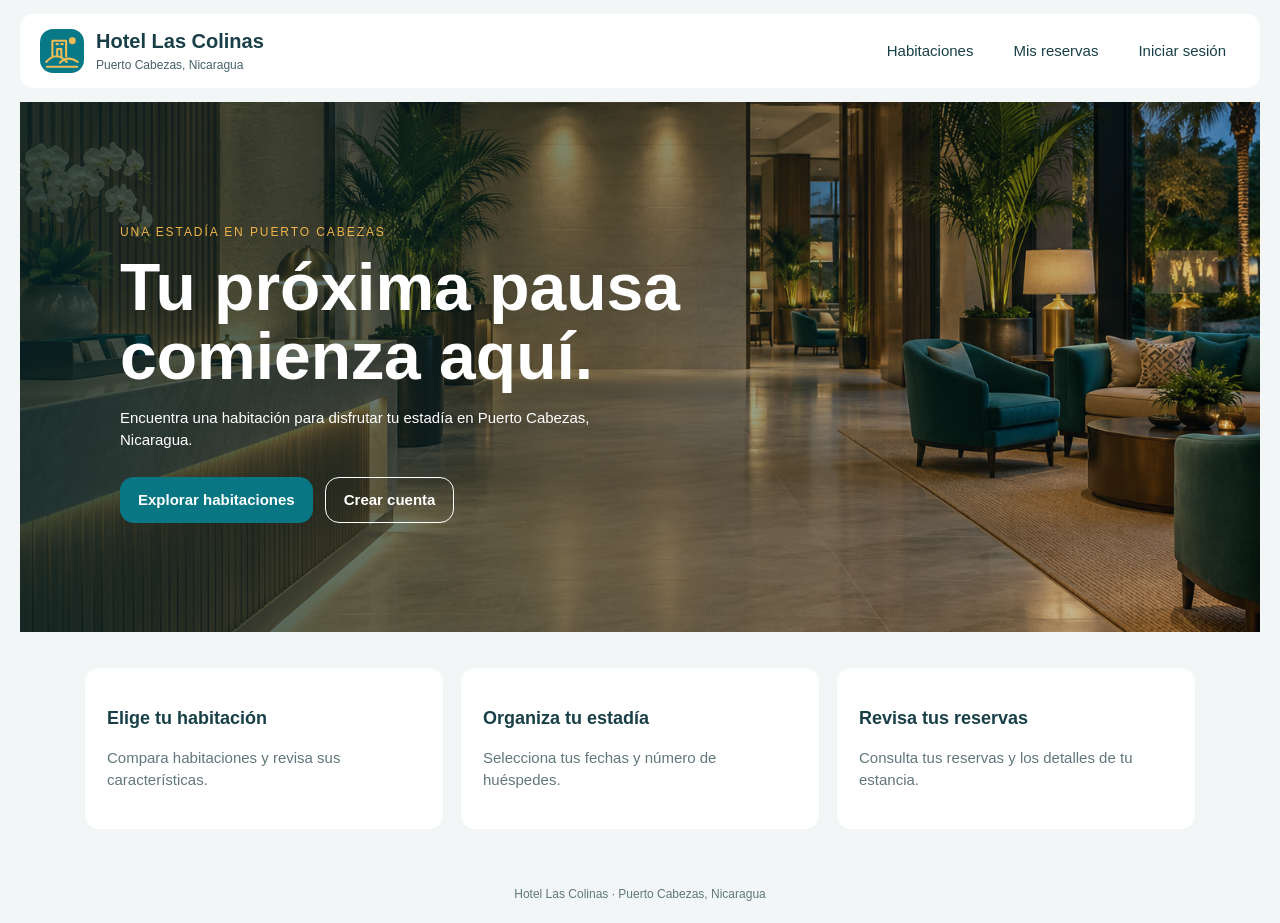
==== usuario/html/index.html @ 88f49e1e "Publicación inicial de Hotel Las Colinas" ====
<!doctype html>
<html lang="es">
<head>
  <meta charset="utf-8">
  <meta name="viewport" content="width=device-width, initial-scale=1">
  <link rel="icon" type="image/svg+xml" href="../img/hotel-las-colinas.svg">
  <title>Hotel Las Colinas | Puerto Cabezas</title>
  <link rel="stylesheet" href="../css/index.css">
  <script src="../js/index.js?v=60" defer></script>
  <link rel="stylesheet" href="../css/marca.css?v=1">
</head>
<body class="home-page">
  <header class="site-header">
    <a class="brand hotel-brand" href="index.html"><img class="hotel-logo" src="../img/hotel-las-colinas.svg" alt=""><span class="hotel-brand-copy"><strong>Hotel Las Colinas</strong><small>Puerto Cabezas, Nicaragua</small></span></a>
    <nav aria-label="Navegación principal">
      <a href="habitaciones.html">Habitaciones</a>
      <a href="reservas.html">Mis reservas</a>
      <a href="acceso.html">Iniciar sesión</a>
    </nav>
  </header>
  <main>
    <section class="home-hero">
      <div class="hero-copy">
        <p class="eyebrow">UNA ESTADÍA EN PUERTO CABEZAS</p>
        <h1>Tu próxima pausa comienza aquí.</h1>
        <p>Encuentra una habitación para disfrutar tu estadía en Puerto Cabezas, Nicaragua.</p>
        <div class="actions">
          <a class="button primary" href="habitaciones.html">Explorar habitaciones</a>
          <a class="button light" href="crear-cuenta.html">Crear cuenta</a>
        </div>
      </div>
    </section>
    <section class="home-features">
      <article><h2>Elige tu habitación</h2><p>Compara habitaciones y revisa sus características.</p></article>
      <article><h2>Organiza tu estadía</h2><p>Selecciona tus fechas y número de huéspedes.</p></article>
      <article><h2>Revisa tus reservas</h2><p>Consulta tus reservas y los detalles de tu estancia.</p></article>
    </section>
  </main>
  <footer class="site-footer">Hotel Las Colinas · Puerto Cabezas, Nicaragua</footer>
</body>
</html>
---- usuario/css/index.css ----
* {
  box-sizing: border-box;
}
html {
  min-width: 320px;
}
body {
  margin: 0;
  color: #183f47;
  background: #f2f6f6;
  font-family: "Segoe UI", Arial, sans-serif;
  font-size: 15px;
  line-height: 1.5;
}
a {
  color: inherit;
  text-decoration: none;
}
button, input, select {
  font: inherit;
}
.site-header {
  min-height: 74px;
  margin: 14px 20px;
  padding: 12px 20px;
  display: flex;
  align-items: center;
  justify-content: space-between;
  gap: 20px;
  border-radius: 14px;
  background: #fff;
}
.brand {
  font-size: 19px;
  font-weight: 700;
}
.brand span {
  display: block;
  color: #60777b;
  font-size: 12px;
  font-weight: 400;
}
.site-header nav {
  display: flex;
  align-items: center;
  gap: 12px;
}
.site-header nav a {
  padding: 10px 14px;
}
.button {
  min-height: 44px;
  padding: 11px 18px;
  display: inline-flex;
  align-items: center;
  justify-content: center;
  border: 0;
  border-radius: 14px;
  cursor: pointer;
  font-weight: 600;
}
.button.primary {
  color: #fff;
  background: #087783;
}
.button.light {
  color: #fff;
  border: 1px solid #fff;
  background: transparent;
}
.home-hero {
  min-height: 530px;
  margin: 0 20px;
  padding: clamp(30px, 8vw, 100px);
  display: flex;
  align-items: center;
  color: #fff;
  background:
    linear-gradient(90deg, rgba(5, 35, 39, .8), rgba(5, 35, 39, .14)),
    url("../img/lobby_hotel.png") center / cover;
}
.hero-copy {
  max-width: 620px;
}
.eyebrow {
  color: #efb449;
  letter-spacing: .16em;
  font-size: 12px;
}
.home-hero h1 {
  margin: 12px 0;
  font-size: clamp(38px, 6vw, 66px);
  line-height: 1.05;
}
.home-hero p {
  max-width: 480px;
}
.actions {
  margin-top: 25px;
  display: flex;
  flex-wrap: wrap;
  gap: 12px;
}
.home-features {
  max-width: 1150px;
  margin: auto;
  padding: 36px 20px;
  display: grid;
  grid-template-columns: repeat(3, 1fr);
  gap: 18px;
}
.home-features article {
  padding: 22px;
  border-radius: 14px;
  background: #fff;
}
.home-features h2 {
  font-size: 18px;
}
.home-features p, .site-footer {
  color: #60777b;
}
.site-footer {
  padding: 20px;
  text-align: center;
  font-size: 12px;
}
@media (max-width: 720px) {
  .site-header {
    margin: 10px;
    align-items: flex-start;
    flex-direction: column;
  }
  .site-header nav {
    flex-wrap: wrap;
  }
  .home-hero {
    min-height: 420px;
    margin: 0 10px;
    padding: 28px;
  }
  .home-features {
    grid-template-columns: 1fr;
  }
}
---- usuario/css/marca.css ----
.brand.hotel-brand {display:inline-flex;align-items:center;gap:12px;min-width:0;}
.hotel-logo {display:block;width:44px;height:44px;flex:0 0 auto;}
.brand .hotel-brand-copy {display:block;color:inherit;font-size:20px;font-weight:600;line-height:1.25;}
.hotel-brand-copy strong {font:inherit;}
.hotel-brand-copy small {display:block;margin-top:4px;color:#476168;font-size:12px;font-weight:400;}
.auth-brand .hotel-logo,.profile-brand .hotel-logo {width:34px;height:34px;}
.auth-brand {letter-spacing:1.3px;gap:8px;}
.profile-brand {gap:8px;}
.receipt-logo {width:52px;height:52px;margin-bottom:10px;}
@media(max-width:480px){.brand .hotel-brand-copy {font-size:18px;}.hotel-logo {width:40px;height:40px;}.hotel-brand-copy small {font-size:11px;}}

.login-page .auth-heading h1 {margin-top:26px;}
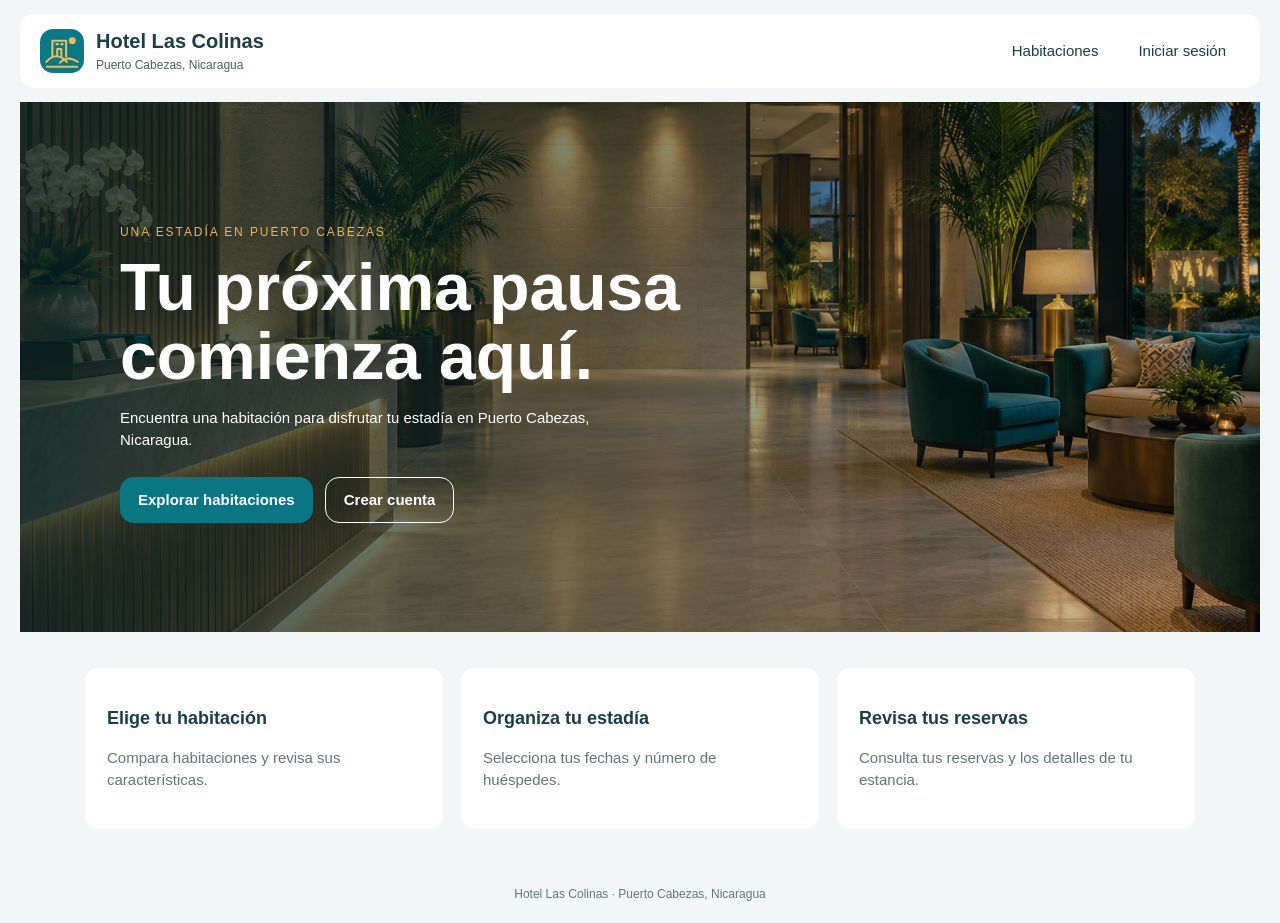
==== commit 85d85970: "Preparar API pública, acceso de invitados y fotos persistentes en MySQL" ====
--- a/usuario/html/index.html
+++ b/usuario/html/index.html
@@ -6,8 +6,11 @@
   <link rel="icon" type="image/svg+xml" href="../img/hotel-las-colinas.svg">
   <title>Hotel Las Colinas | Puerto Cabezas</title>
   <link rel="stylesheet" href="../css/index.css">
+  <script src="../js/configuracion.js?v=1" defer></script>
+  <script src="../js/invitado.js?v=1" defer></script>
   <script src="../js/index.js?v=60" defer></script>
   <link rel="stylesheet" href="../css/marca.css?v=1">
+  <link rel="stylesheet" href="../css/invitado.css?v=1">
 </head>
 <body class="home-page">
   <header class="site-header">
--- a/usuario/css/invitado.css
+++ b/usuario/css/invitado.css
@@ -0,0 +1,18 @@
+/* Guest access: shared modal and private-page empty states. */
+.guest-access-dialog {position:fixed;inset:0;width:min(480px,calc(100% - 32px));max-height:calc(100dvh - 32px);margin:auto;padding:0;border:1px solid #cfe2e4;border-radius:24px;background:#fff;color:#153d46;box-shadow:0 24px 80px #002d3a40;overflow:auto;}
+.guest-access-dialog::backdrop {background:#052c39a6;backdrop-filter:blur(4px);}
+.guest-access-panel {box-sizing:border-box;width:100%;padding:40px 28px 28px;border:1px solid #d6e6e8;border-radius:24px;background:white;text-align:center;color:#153d46;}
+.guest-access-dialog .guest-access-panel {border:0;}
+.guest-access-panel img {display:block;margin:0 auto 20px;}
+.guest-access-panel h2 {margin:0 0 14px;font-size:clamp(23px,4vw,28px);line-height:1.25;}
+.guest-access-panel p {max-width:560px;margin:0 auto 24px;color:#526f79;line-height:1.6;}
+.guest-access-actions {display:flex;justify-content:center;flex-wrap:wrap;gap:12px;}
+.guest-access-actions a {box-sizing:border-box;display:inline-flex;align-items:center;justify-content:center;min-height:48px;padding:12px 22px;border:1px solid #087786;border-radius:14px;font:600 16px/1.3 "Segoe UI",sans-serif;text-decoration:none;}
+.guest-access-primary {background:#087786;color:#fff;}
+.guest-access-secondary {background:#fff;color:#076d7b;}
+.guest-access-primary:hover {background:#065c69;}
+.guest-access-secondary:hover {background:#edf7f7;}
+.guest-access-close {position:absolute;right:12px;top:10px;display:grid;place-items:center;width:38px;height:38px;border:0;border-radius:50%;background:#eff6f6;color:#365961;font:26px/1 sans-serif;cursor:pointer;}
+.guest-access-browse {display:block;margin:20px auto 0;padding:10px;border:0;background:transparent;color:#466773;font:inherit;cursor:pointer;text-decoration:underline;text-underline-offset:4px;}
+.guest-access-dialog :focus-visible,.guest-access-panel :focus-visible {outline:3px solid #eab84e;outline-offset:4px;}
+@media(max-width:380px) {.guest-access-panel {padding:44px 18px 24px;}.guest-access-actions {flex-direction:column;}.guest-access-actions a {width:100%;}}
